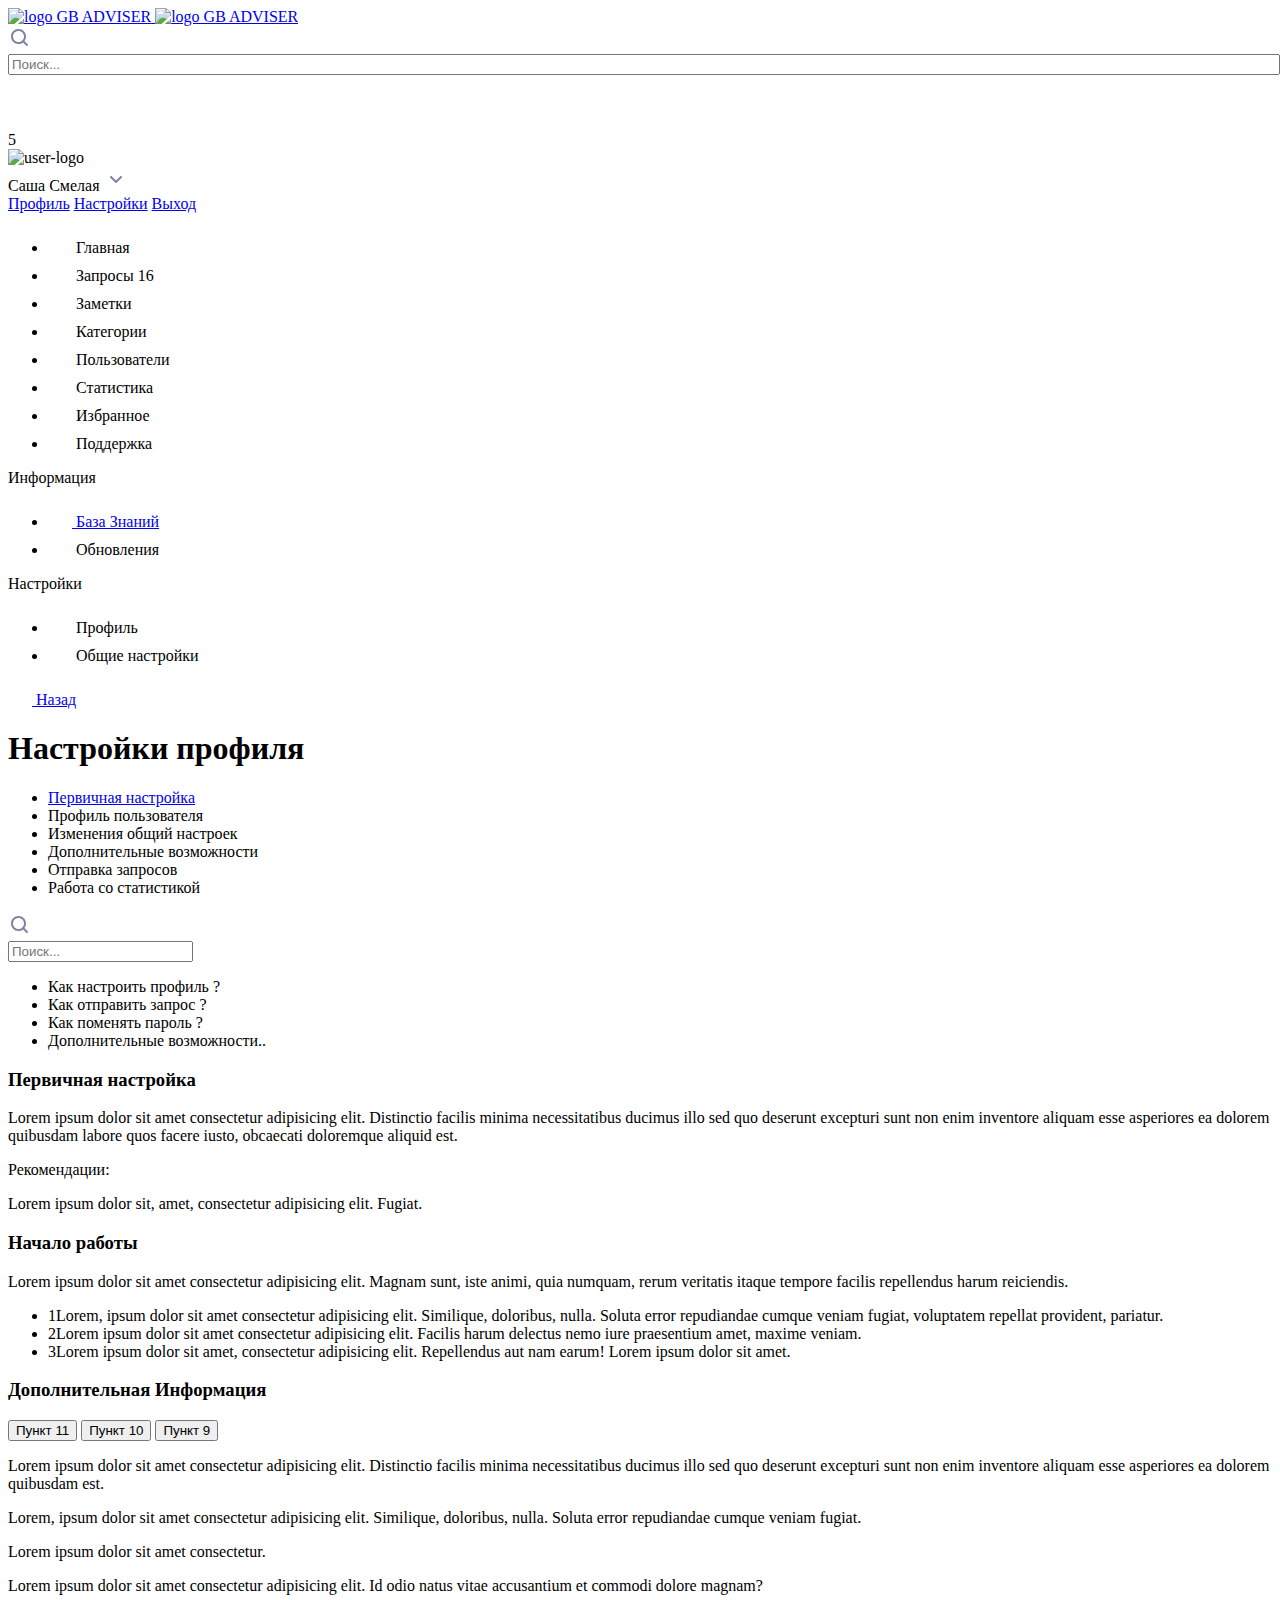
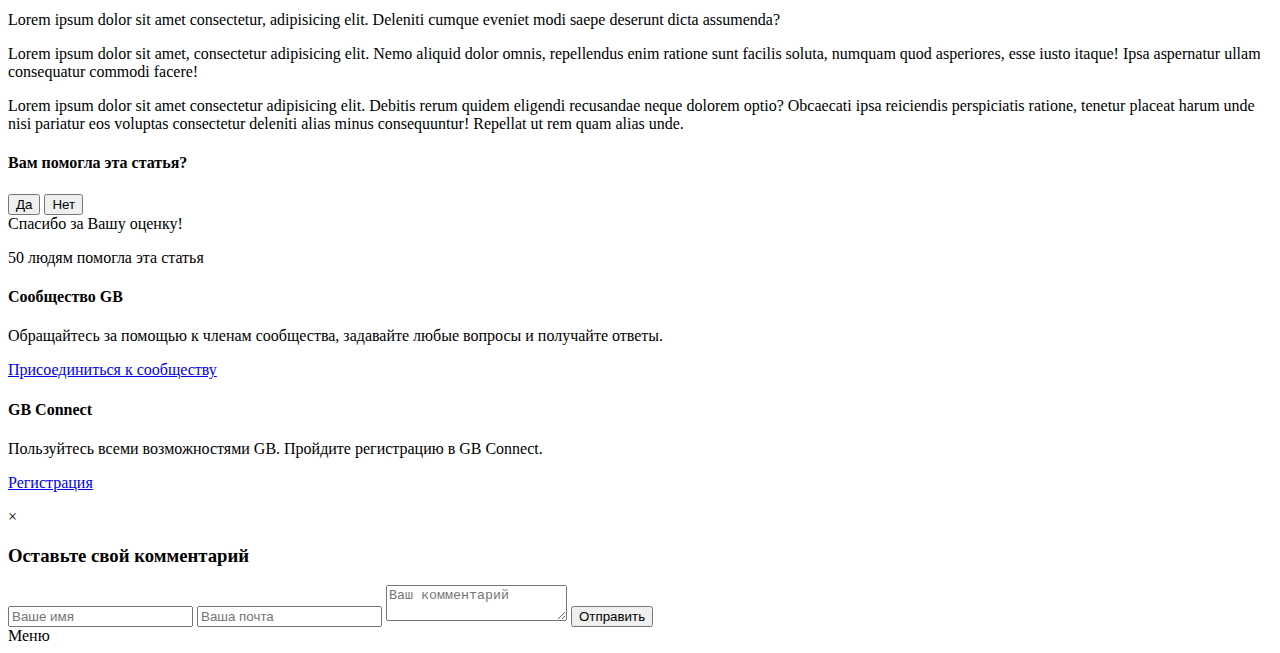
==== index.html @ d9870c03 "Update index.html" ====
<!DOCTYPE html>
<html lang="ru">
  <head>
    <title>Настройки профиля - GB Adviser Control Panel</title>
    <!-- META BLOCK -->
    <meta property="og:title"         content="Настройки профиля - GB Adviser Control Panel">
    <meta property="og:site_name"     content="Настройки профиля - GB Adviser Control Panel">
    <meta name="description"          content="{description_here}">
    <meta property="og:description"   content="{description_here}">
    <meta property="og:image"         content="/_assets/images/logo.svg">
    <meta name="copyright"            content="{domen_here}">
    <meta name="home_url"             content="{domen_here}">
    <meta property="og:url"           content="{domen_here}">
    <meta property="og:type"          content="website">
    <meta property="og:locale"        content="ru_RU">
    <meta property="og:author"        content="ViperOMG">
    <meta name="viewport"             content="width=device-width, initial-scale=1.0" />
    <meta charset="UTF-8" />
    

    <link rel="icon" type="image/svg" href="/_assets/icons/favicon.svg" sizes="32x32" />
    <link href="https://fonts.googleapis.com/css2?family=Inter:wght@400;700&display=swap" rel="stylesheet" />
    <link href="/_css/reboot.css" rel="stylesheet" />
    <link href="/_css/grid.css" rel="stylesheet" />
    <link href="/_css/main.css" rel="stylesheet" />
    <script src="/_js/main.js"></script>

  </head>
  <body class="body-body">
    <header class="container-fluid">
      <div class="container header-content">
        <a class="header-logo-box col-md-4 col-lg-3" href="#!">
          <img src="/_assets/images/logoImg.svg" alt="logo GB ADVISER" />
          <img src="/_assets/images/logoText.svg" alt="logo GB ADVISER" />
        </a>
        <div class="header-search-box col-md-4 col-lg-5">
          <div class="header-search-grid">
            <div class="header-input-search-icon">
              <svg width="24" height="24" viewBox="0 0 24 24" fill="none" xmlns="http://www.w3.org/2000/svg">
                <path
                  fill-rule="evenodd"
                  clip-rule="evenodd"
                  d="M10.5 3C14.6421 3 18 6.35786 18 10.5C18 12.2101 17.4276 13.7866 16.464 15.0483L19.7071 18.2929C20.0976 18.6834 20.0976 19.3166 19.7071 19.7071C19.3466 20.0676 18.7794 20.0953 18.3871 19.7903L18.2929 19.7071L15.0483 16.464C13.7866 17.4276 12.2101 18 10.5 18C6.35786 18 3 14.6421 3 10.5C3 6.35786 6.35786 3 10.5 3ZM10.5 5C7.46243 5 5 7.46243 5 10.5C5 13.5376 7.46243 16 10.5 16C11.8511 16 13.0885 15.5128 14.0459 14.7045C14.091 14.5536 14.1738 14.412 14.2929 14.2929C14.412 14.1738 14.5536 14.091 14.7041 14.0446C15.5128 13.0885 16 11.8511 16 10.5C16 7.46243 13.5376 5 10.5 5Z"
                  fill="#7E84A3"
                />
              </svg>
            </div>
            <input name="Search" style="width: 100%" type="text" id="headerSearchInput" placeholder="Поиск..." />
            <div class="mobile-search-background"></div>
          </div>
        </div>
        <div class="header-acc-box col-md-4 col-lg-4">
          <div class="header-messages">
            <svg width="24" height="24" viewBox="0 0 24 24" fill="none" xmlns="http://www.w3.org/2000/svg">
              <path
                fill-rule="evenodd"
                clip-rule="evenodd"
                d="M19 3C20.1046 3 21 3.89543 21 5V17C21 18.1046 20.1046 19 19 19H9L3 22L3 5C3 3.89543 3.89543 3 5 3H19ZM19 5H5V18.468L8.44603 17H19V5ZM11 12V14H7V12H11ZM17 8V10H7V8H17Z"
              />
            </svg>
          </div>
          <div class="header-notices">
            <svg width="24" height="24" viewBox="0 0 24 24" fill="none" xmlns="http://www.w3.org/2000/svg">
              <path
                fill-rule="evenodd"
                clip-rule="evenodd"
                d="M13 3C15.2816 3.46373 17 5.58146 17 8V12C18.1046 12 19 12.8954 19 14V19H14C14 20.1046 13.1046 21 12 21C10.8954 21 10 20.1046 10 19H5V14C5 12.8954 5.89543 12 7 12V8C7 5.58111 8.71785 3.46334 11 3H13ZM12 5C10.4023 5 9.09634 6.24892 9.00509 7.82373L9 8V12C9 13.1046 8.10457 14 7 14V17H17V14C15.8954 14 15 13.1046 15 12V8C15 6.34315 13.6569 5 12 5Z"
              />
            </svg>
            <div class="header-notice-counter">5</div>
          </div>
          <div class="dropdown">
            <div class="account-btn">
              <div class="acc-img-box"><img src="./_assets/images/user_img.png" width="36px" height="36px" alt="user-logo" /></div>
              <span>Саша Смелая</span>
              <svg width="24" height="24" viewBox="0 0 24 24" fill="none" xmlns="http://www.w3.org/2000/svg">
                <path
                  fill-rule="evenodd"
                  clip-rule="evenodd"
                  d="M6.29289 9.29289C5.93241 9.65338 5.90468 10.2206 6.2097 10.6129L6.29289 10.7071L11.2929 15.7071C11.6534 16.0676 12.2206 16.0953 12.6129 15.7903L12.7071 15.7071L17.7071 10.7071C18.0976 10.3166 18.0976 9.68342 17.7071 9.29289C17.3466 8.93241 16.7794 8.90468 16.3871 9.2097L16.2929 9.29289L12 13.585L7.70711 9.29289C7.34662 8.93241 6.77939 8.90468 6.3871 9.2097L6.29289 9.29289Z"
                  fill="#7E84A3"
                />
              </svg>
            </div>
            <div class="dropdown-content">
              <a href="#!">Профиль</a>
              <a href="#!">Настройки</a>
              <a href="#!">Выход</a>
            </div>
          </div>
        </div>
      </div>
    </header>
    <div class="container page-grid">
      <nav class="aside-navbar col-md-5 col-lg-2">
        <div class="nav-bg-trigger"></div>
        <div class="aside-navbar-content">
          <ul>
            <li>
              <a>
                <svg width="24" height="24" viewBox="0 0 24 24" fill="none" xmlns="http://www.w3.org/2000/svg">
                  <path
                    fill-rule="evenodd"
                    clip-rule="evenodd"
                    d="M13.3287 3.51558C13.3873 3.56764 13.4428 3.6231 13.4948 3.68167L19.4948 10.4317C19.8202 10.7978 20 11.2706 20 11.7604V19C20 20.1046 19.1046 21 18 21H14.002C14.0013 21 14.0007 21 14 21H10C9.99934 21 9.99868 21 9.99803 21H6C4.89543 21 4 20.1046 4 19V11.7604C4 11.2706 4.17976 10.7978 4.50518 10.4317L10.5052 3.68167C11.239 2.8561 12.5032 2.78174 13.3287 3.51558ZM11 19H13V15H11V19ZM15 19V14C15 13.4477 14.5523 13 14 13H10C9.44772 13 9 13.4477 9 14V19H6V11.7604L12 5.0104L18 11.7604V19H15Z"
                  />
                </svg>
                <span>Главная</span></a
              >
            </li>
            <li>
              <a>
                <svg width="24" height="24" viewBox="0 0 24 24" fill="none" xmlns="http://www.w3.org/2000/svg">
                  <path
                    fill-rule="evenodd"
                    clip-rule="evenodd"
                    d="M6 15V17H4V15H6ZM19 15C19.5523 15 20 15.4477 20 16C20 16.5523 19.5523 17 19 17H9C8.44772 17 8 16.5523 8 16C8 15.4477 8.44772 15 9 15H19ZM6 11V13H4V11H6ZM19 11C19.5523 11 20 11.4477 20 12C20 12.5523 19.5523 13 19 13H9C8.44772 13 8 12.5523 8 12C8 11.4477 8.44772 11 9 11H19ZM6 7V9H4V7H6ZM19 7C19.5523 7 20 7.44772 20 8C20 8.55228 19.5523 9 19 9H9C8.44772 9 8 8.55228 8 8C8 7.44772 8.44772 7 9 7H19Z"
                  />
                </svg>

                <span>Запросы</span> <span class="counter"> 16</span></a
              >
            </li>
            <li>
              <a>
                <svg width="24" height="24" viewBox="0 0 24 24" fill="none" xmlns="http://www.w3.org/2000/svg">
                  <path
                    fill-rule="evenodd"
                    clip-rule="evenodd"
                    d="M11.5459 3.57029C11.9641 3.15205 12.5498 2.9466 13.1377 3.01192L21 3L20.9881 10.8623C21.0534 11.4502 20.848 12.0359 20.4297 12.4541L11.4541 21.4297C10.6937 22.1901 9.46093 22.1901 8.70056 21.4297L2.57027 15.2994C1.80991 14.5391 1.80991 13.3063 2.57027 12.5459L11.5459 3.57029ZM13 5L3.94704 13.9227L10.0773 20.053L19 11V5H13ZM14 8L16 10L14 12L12 10L14 8Z"
                  />
                </svg>

                <span>Заметки</span>
              </a>
            </li>
            <li>
              <a>
                <svg width="24" height="24" viewBox="0 0 24 24" fill="none" xmlns="http://www.w3.org/2000/svg">
                  <path
                    fill-rule="evenodd"
                    clip-rule="evenodd"
                    d="M9.5 2L12 5H20C21.1046 5 22 5.89543 22 7V19C22 20.1046 21.1046 21 20 21H4C2.89543 21 2 20.1046 2 19V4C2 2.89543 2.89543 2 4 2H9.5ZM11.0632 7L8.563 4H4V19H20V7H11.0632Z"
                  />
                </svg>
                <span>Категории</span></a
              >
            </li>
            <li>
              <a>
                <svg width="24" height="24" viewBox="0 0 24 24" fill="none" xmlns="http://www.w3.org/2000/svg">
                  <path
                    fill-rule="evenodd"
                    clip-rule="evenodd"
                    d="M17 11C19.0871 11 20.9253 12.0656 22.0002 13.6825L21.9993 17H14L13.999 18.952L14.0215 20H2V19C2 15.6863 4.68629 13 8 13C9.37834 13 10.6509 13.4657 11.6662 14.2518C12.662 12.3204 14.6768 11 17 11ZM8 15C6.26204 15 4.78296 16.1084 4.23109 17.6569L4.16936 17.8447L4.126 18H11.873L11.8362 17.8625C11.3827 16.3295 10.0355 15.1846 8.4051 15.0203L8.19987 15.0049L8 15ZM17 13C15.6048 13 14.3764 13.7144 13.6606 14.7973L13.535 15H20.464L20.3707 14.845C19.6927 13.7872 18.5304 13.0708 17.2007 13.005L17 13ZM8 4C10.2091 4 12 5.79086 12 8C12 10.2091 10.2091 12 8 12C5.79086 12 4 10.2091 4 8C4 5.79086 5.79086 4 8 4ZM17 4C18.6569 4 20 5.34315 20 7C20 8.65685 18.6569 10 17 10C15.3431 10 14 8.65685 14 7C14 5.34315 15.3431 4 17 4ZM8 6C6.89543 6 6 6.89543 6 8C6 9.10457 6.89543 10 8 10C9.10457 10 10 9.10457 10 8C10 6.89543 9.10457 6 8 6ZM17 6C16.7239 6 16 6 16 6C16 6 16 6.72386 16 7C16 7.27614 16 8 16 8C16 8 16.7239 8 17 8C17.2761 8 18 8 18 8C18 8 18 7.27614 18 7C18 6.86441 18 6 18 6C18 6 17.1356 6 17 6Z"
                  />
                </svg>
                <span>Пользователи</span></a
              >
            </li>
            <li>
              <a>
                <svg width="24" height="24" viewBox="0 0 24 24" fill="none" xmlns="http://www.w3.org/2000/svg">
                  <path
                    fill-rule="evenodd"
                    clip-rule="evenodd"
                    d="M18.7857 19C19.4563 19 20 19.4477 20 20C20 20.5523 19.4563 21 18.7857 21H4.21429C3.54365 21 3 20.5523 3 20C3 19.4477 3.54365 19 4.21429 19H18.7857ZM18 3C19.1046 3 20 3.89543 20 5V17H3V13C3 11.8954 3.89543 11 5 11H8V9C8 7.89543 8.89543 7 10 7H13V5C13 3.89543 13.8954 3 15 3H18ZM8 13H5V15H8V13ZM13 9H10V15H13V9ZM18 5H15V15H18V5Z"
                  />
                </svg>
                <span>Статистика</span></a
              >
            </li>
            <li>
              <a>
                <svg width="24" height="24" viewBox="0 0 24 24" fill="none" xmlns="http://www.w3.org/2000/svg">
                  <path
                    fill-rule="evenodd"
                    clip-rule="evenodd"
                    d="M12.393 3.08026C12.6263 3.17944 12.8122 3.36304 12.9126 3.59335L14.9554 8.27719L20.098 8.74815C20.6445 8.79819 21.0464 9.27618 20.9957 9.81576C20.9722 10.0654 20.8529 10.2968 20.6621 10.4623L16.782 13.828L17.9175 18.8029C18.0382 19.3316 17.702 19.8567 17.1666 19.9758C16.9189 20.031 16.6591 19.9904 16.4408 19.8623L12 17.2586L7.55917 19.8623C7.08728 20.139 6.4776 19.9856 6.19741 19.5196C6.06775 19.304 6.02662 19.0476 6.08245 18.8029L7.21798 13.828L3.33788 10.4623C2.92558 10.1046 2.88497 9.48469 3.24717 9.07757C3.41477 8.88918 3.64907 8.77131 3.90194 8.74815L9.04454 8.27719L11.0873 3.59335C11.3044 3.09565 11.889 2.86593 12.393 3.08026ZM13.5968 10.1236L12 6.46162L10.4031 10.1236L6.38164 10.4914L9.4162 13.1228L8.52801 17.0114L12 14.9764L15.4709 17.0114L14.5838 13.1228L17.6173 10.4914L13.5968 10.1236Z"
                  />
                </svg>
                <span>Избранное</span></a
              >
            </li>
            <li>
              <a>
                <svg width="24" height="24" viewBox="0 0 24 24" fill="none" xmlns="http://www.w3.org/2000/svg">
                  <path
                    fill-rule="evenodd"
                    clip-rule="evenodd"
                    d="M19 3C20.1046 3 21 3.89543 21 5V17C21 18.1046 20.1046 19 19 19H9L3 22L3 5C3 3.89543 3.89543 3 5 3H19ZM19 5H5V18.468L8.44603 17H19V5ZM11 12V14H7V12H11ZM17 8V10H7V8H17Z"
                  />
                </svg>
                <span>Поддержка</span></a
              >
            </li>
          </ul>
          <p>Информация</p>
          <ul>
            <li>
              <a class="active-link" href="#knowledge-data">
                <svg width="24" height="24" viewBox="0 0 24 24" fill="none" xmlns="http://www.w3.org/2000/svg">
                  <path
                    fill-rule="evenodd"
                    clip-rule="evenodd"
                    d="M12 2C17.5228 2 22 6.47715 22 12C22 17.5228 17.5228 22 12 22C6.47715 22 2 17.5228 2 12C2 6.47715 6.47715 2 12 2ZM12 4C7.58172 4 4 7.58172 4 12C4 16.4183 7.58172 20 12 20C16.4183 20 20 16.4183 20 12C20 7.58172 16.4183 4 12 4ZM16 10C16 7.79086 14.2091 6 12 6C9.79086 6 8 7.79086 8 10H10L10.0055 9.85074C10.0818 8.81588 10.9456 8 12 8C13.1046 8 14 8.89543 14 10C14 11.1046 13.1046 12 12 12C11.4477 12 11 12.4477 11 13V14C11 14.5523 11.4477 15 12 15C12.5523 15 13 14.5523 13 14V13.874C14.7252 13.4299 16 11.8638 16 10ZM13 18V16H11V18H13Z"
                  />
                </svg>
                <span>База Знаний</span></a
              >
            </li>
            <li>
              <a>
                <svg width="24" height="24" viewBox="0 0 24 24" fill="none" xmlns="http://www.w3.org/2000/svg">
                  <path
                    fill-rule="evenodd"
                    clip-rule="evenodd"
                    d="M12 2C15.866 2 19 5.13401 19 9C19 11.3782 17.8141 13.4793 16.0013 14.7444L16 22L12 19L8 22L7.99967 14.7451C6.18637 13.4801 5 11.3786 5 9C5 5.13401 8.13401 2 12 2ZM14 16H10V18L12 17L14 18V16ZM12 4C9.23858 4 7 6.23858 7 9C7 11.7614 9.23858 14 12 14C14.7614 14 17 11.7614 17 9C17 6.23858 14.7614 4 12 4Z"
                  />
                </svg>
                <span>Обновления</span></a
              >
            </li>
          </ul>
          <p>Настройки</p>
          <ul>
            <li>
              <a>
                <svg width="24" height="24" viewBox="0 0 24 24" fill="none" xmlns="http://www.w3.org/2000/svg">
                  <path
                    fill-rule="evenodd"
                    clip-rule="evenodd"
                    d="M12 12C16.3349 12 19.8645 15.4478 19.9962 19.7508L20 20V21H4V20C4 15.5817 7.58172 12 12 12ZM12 14C9.14444 14 6.75479 15.9948 6.14861 18.667L6.10104 18.8977L6.084 19H17.915L17.899 18.8977C17.4095 16.2618 15.1969 14.2312 12.4739 14.0184L12.2249 14.0041L12 14ZM12 3C14.2091 3 16 4.79086 16 7C16 9.20914 14.2091 11 12 11C9.79086 11 8 9.20914 8 7C8 4.79086 9.79086 3 12 3ZM12 5C10.8954 5 10 5.89543 10 7C10 8.10457 10.8954 9 12 9C13.1046 9 14 8.10457 14 7C14 5.89543 13.1046 5 12 5Z"
                  />
                </svg>
                <span>Профиль</span></a
              >
            </li>
            <li>
              <a>
                <svg width="24" height="24" viewBox="0 0 24 24" fill="none" xmlns="http://www.w3.org/2000/svg">
                  <path
                    fill-rule="evenodd"
                    clip-rule="evenodd"
                    d="M13.5 2L16 5L20 5.5L22 8.5L20 12L22 15.5L20 18.5L16 19L13.5 22H10.5L8 19L4 18.5L2 15.5L4 12L2 8.5L4 5.5L8 5L10.5 2H13.5ZM12.562 3.999H11.437L9.0312 6.88666L5.156 7.37L4.35 8.581L6.3035 12L4.35 15.418L5.156 16.629L9.0312 17.1133L11.436 19.999H12.563L14.9688 17.1133L18.843 16.629L19.649 15.418L17.6965 12L19.649 8.581L18.843 7.37L14.9688 6.88666L12.562 3.999ZM12 8C14.2091 8 16 9.79086 16 12C16 14.2091 14.2091 16 12 16C9.79086 16 8 14.2091 8 12C8 9.79086 9.79086 8 12 8ZM12 10C10.8954 10 10 10.8954 10 12C10 13.1046 10.8954 14 12 14C13.1046 14 14 13.1046 14 12C14 10.8954 13.1046 10 12 10Z"
                  />
                </svg>
                <span>Общие настройки</span></a
              >
            </li>
          </ul>
        </div>
      </nav>

      <aside class="col-md-7 col-lg-3 sub-nav">
        <div class="sticky_sub-nav">
          <a href="#!" class="go-back-link"
            ><svg width="24" height="24" viewBox="0 0 24 24" fill="none" xmlns="http://www.w3.org/2000/svg">
              <path
                fill-rule="evenodd"
                clip-rule="evenodd"
                d="M9.3871 6.2097L9.29289 6.29289L4.29289 11.2929C3.93241 11.6534 3.90468 12.2206 4.2097 12.6129L4.29289 12.7071L9.29289 17.7071C9.68342 18.0976 10.3166 18.0976 10.7071 17.7071C11.0676 17.3466 11.0953 16.7794 10.7903 16.3871L10.7071 16.2929L7.414 12.999L18 13C18.5523 13 19 12.5523 19 12C19 11.4477 18.5523 11 18 11L7.416 10.999L10.7071 7.70711C11.0676 7.34662 11.0953 6.77939 10.7903 6.3871L10.7071 6.29289C10.3466 5.93241 9.77939 5.90468 9.3871 6.2097Z"
              />
            </svg>
            <span>Назад</span></a
          >
          <h1 id="info-profile-settings">Настройки профиля</h1>
          <ul>
            <li><a class="active-link" href="#first-settings">Первичная настройка</a></li>
            <li><a>Профиль пользователя</a></li>
            <li><a>Изменения общий настроек</a></li>
            <li><a>Дополнительные возможности</a></li>
            <li><a>Отправка запросов</a></li>
            <li><a>Работа со статистикой</a></li>
          </ul>
        </div>
      </aside>

      <main class="col-md-12 col-lg-7">
        <section class="search-box">
          <div class="input-search-icon">
            <svg width="24" height="24" viewBox="0 0 24 24" fill="none" xmlns="http://www.w3.org/2000/svg">
              <path
                fill-rule="evenodd"
                clip-rule="evenodd"
                d="M10.5 3C14.6421 3 18 6.35786 18 10.5C18 12.2101 17.4276 13.7866 16.464 15.0483L19.7071 18.2929C20.0976 18.6834 20.0976 19.3166 19.7071 19.7071C19.3466 20.0676 18.7794 20.0953 18.3871 19.7903L18.2929 19.7071L15.0483 16.464C13.7866 17.4276 12.2101 18 10.5 18C6.35786 18 3 14.6421 3 10.5C3 6.35786 6.35786 3 10.5 3ZM10.5 5C7.46243 5 5 7.46243 5 10.5C5 13.5376 7.46243 16 10.5 16C11.8511 16 13.0885 15.5128 14.0459 14.7045C14.091 14.5536 14.1738 14.412 14.2929 14.2929C14.412 14.1738 14.5536 14.091 14.7041 14.0446C15.5128 13.0885 16 11.8511 16 10.5C16 7.46243 13.5376 5 10.5 5Z"
                fill="#7E84A3"
              />
            </svg>
          </div>
          <input name="Search" type="text" id="searchInput" placeholder="Поиск..." />
          <ul id="itemList">
            <li class="hidden">Как настроить профиль ?</li>
            <li class="hidden">Как отправить запрос ?</li>
            <li class="hidden">Как поменять пароль ?</li>
            <li class="hidden">Дополнительные возможности..</li>
          </ul>
        </section>
        <section class="page-content">
          <h3 id="first-settings">Первичная настройка</h3>
          <p>
            Lorem ipsum dolor sit amet consectetur adipisicing elit. Distinctio facilis minima necessitatibus ducimus illo sed quo deserunt excepturi sunt non
            enim inventore aliquam esse asperiores ea dolorem quibusdam labore quos facere iusto, obcaecati doloremque aliquid est.
          </p>

          <div class="quote">
            <p>Рекомендации:</p>
            <p>Lorem ipsum dolor sit, amet, consectetur adipisicing elit. Fugiat.</p>
          </div>

          <div class="split-line"></div>

          <h3>Начало работы</h3>
          <p>
            Lorem ipsum dolor sit amet consectetur adipisicing elit. Magnam sunt, iste animi, quia numquam, rerum veritatis itaque tempore facilis repellendus
            harum reiciendis.
          </p>

          <ul>
            <li class="listing-w-numbers">
              <span class="number-icon">1</span
              ><span
                >Lorem, ipsum dolor sit amet consectetur adipisicing elit. Similique, doloribus, nulla. Soluta error repudiandae cumque veniam fugiat,
                voluptatem repellat provident, pariatur.</span
              >
            </li>
            <li class="listing-w-numbers">
              <span class="number-icon">2</span
              ><span>Lorem ipsum dolor sit amet consectetur adipisicing elit. Facilis harum delectus nemo iure praesentium amet, maxime veniam.</span>
            </li>
            <li class="listing-w-numbers">
              <span class="number-icon">3</span
              ><span>Lorem ipsum dolor sit amet, consectetur adipisicing elit. Repellendus aut nam earum! Lorem ipsum dolor sit amet.</span>
            </li>
          </ul>

          <div class="split-line"></div>
          <!-- tabs-section -->
          <h3>Дополнительная Информация</h3>

          <div class="tabs">
            <div class="tabs-grid">
              <button class="tabby is-active" data-tab="tab1">Пункт 11</button>
              <button class="tabby" data-tab="tab2">Пункт 10</button>
              <button class="tabby" data-tab="tab3">Пункт 9</button>
            </div>
            <div class="tabs-content-grid">
              <div id="tab1" class="tab-content is-active">
                <p>
                  Lorem ipsum dolor sit amet consectetur adipisicing elit. Distinctio facilis minima necessitatibus ducimus illo sed quo deserunt excepturi sunt
                  non enim inventore aliquam esse asperiores ea dolorem quibusdam est.
                </p>
                <p>Lorem, ipsum dolor sit amet consectetur adipisicing elit. Similique, doloribus, nulla. Soluta error repudiandae cumque veniam fugiat.</p>
              </div>
              <div id="tab2" class="tab-content">
                <p>Lorem ipsum dolor sit amet consectetur.</p>
                <p>Lorem ipsum dolor sit amet consectetur adipisicing elit. Id odio natus vitae accusantium et commodi dolore magnam?</p>
              </div>
              <div id="tab3" class="tab-content">
                <p>Lorem ipsum dolor sit amet consectetur, adipisicing elit. Deleniti cumque eveniet modi saepe deserunt dicta assumenda?</p>
                <p>
                  Lorem ipsum dolor sit amet, consectetur adipisicing elit. Nemo aliquid dolor omnis, repellendus enim ratione sunt facilis soluta, numquam quod
                  asperiores, esse iusto itaque! Ipsa aspernatur ullam consequatur commodi facere!
                </p>
                <p>
                  Lorem ipsum dolor sit amet consectetur adipisicing elit. Debitis rerum quidem eligendi recusandae neque dolorem optio? Obcaecati ipsa
                  reiciendis perspiciatis ratione, tenetur placeat harum unde nisi pariatur eos voluptas consectetur deleniti alias minus consequuntur! Repellat
                  ut rem quam alias unde.
                </p>
              </div>
            </div>
          </div>
          <!-- /tabs-section -->
        </section>
        <!--yes-or-no-section  -->
        <section class="page-content page-content-footer">
          <h4>Вам помогла эта статья?</h4>
          <div class="yes-or-no-buttons">
            <button class="button-3" title="Да" id="yesButton">Да</button>
            <button class="button-3" title="Нет" id="noButton">Нет</button>
            <div id="thankYouMessage" class="thank-you-msg">Спасибо за Вашу оценку!</div>
          </div>
          <p><span id="likesCounter">50</span> людям помогла эта статья</p>
        </section>
        <!-- /yes-or-no-section -->

        <!-- additional-section -->
        <section class="additional-grid">
          <div class="col-md-6">
            <div>
              <h4>Сообщество GB</h4>
              <p>Обращайтесь за помощью к членам сообщества, задавайте любые вопросы и получайте ответы.</p>
              <p><a href="#!">Присоединиться к сообществу</a></p>
            </div>
          </div>
          <div class="col-md-6">
            <div>
              <h4>GB Connect</h4>
              <p>Пользуйтесь всеми возможностями GB. Пройдите регистрацию в GB Connect.</p>
              <p><a href="#!">Регистрация</a></p>
            </div>
          </div>
        </section>
        <!-- additional-section -->
        <!-- modal-section -->
        <section>
          <link href="./_css/modal.css" rel="stylesheet" />
          <div id="commentModal" class="modal">
            <div id="modalContent" class="modal-content">
              <span id="closeModal" class="close">&times;</span>
              <h3>Оставьте свой комментарий</h3>
              <form>
                <input type="text" placeholder="Ваше имя" />
                <input type="email" placeholder="Ваша почта" />
                <textarea placeholder="Ваш комментарий"></textarea>
                <button class="main-button" type="submit">Отправить</button>
              </form>
            </div>
          </div>
        </section>
        <!-- /modal-section -->
      </main>
      <!--nav-bar-trigger  -->
      <div class="nav-btn-box">
        <div id="menu-trigger" class="nav-btn">Меню</div>
      </div>
      <!-- /navbar-trigger -->
    </div>
  </body>
</html>
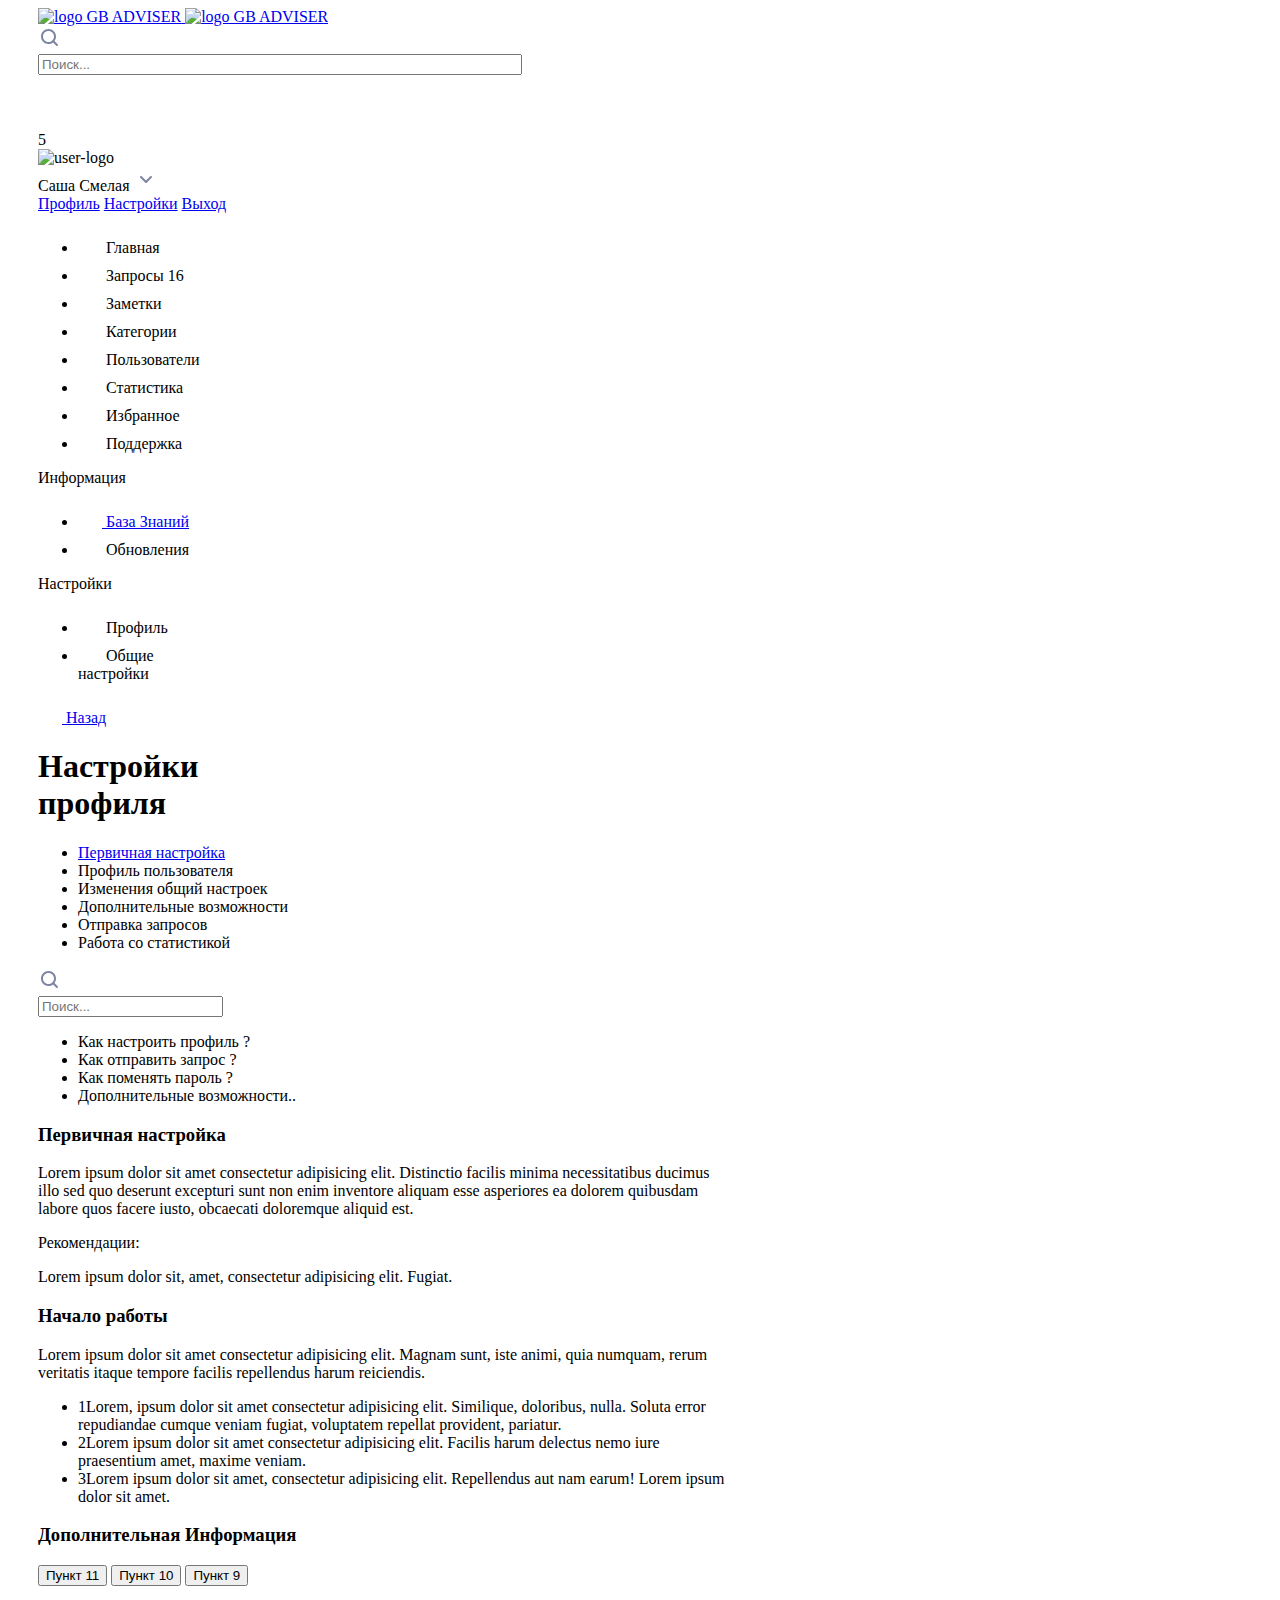
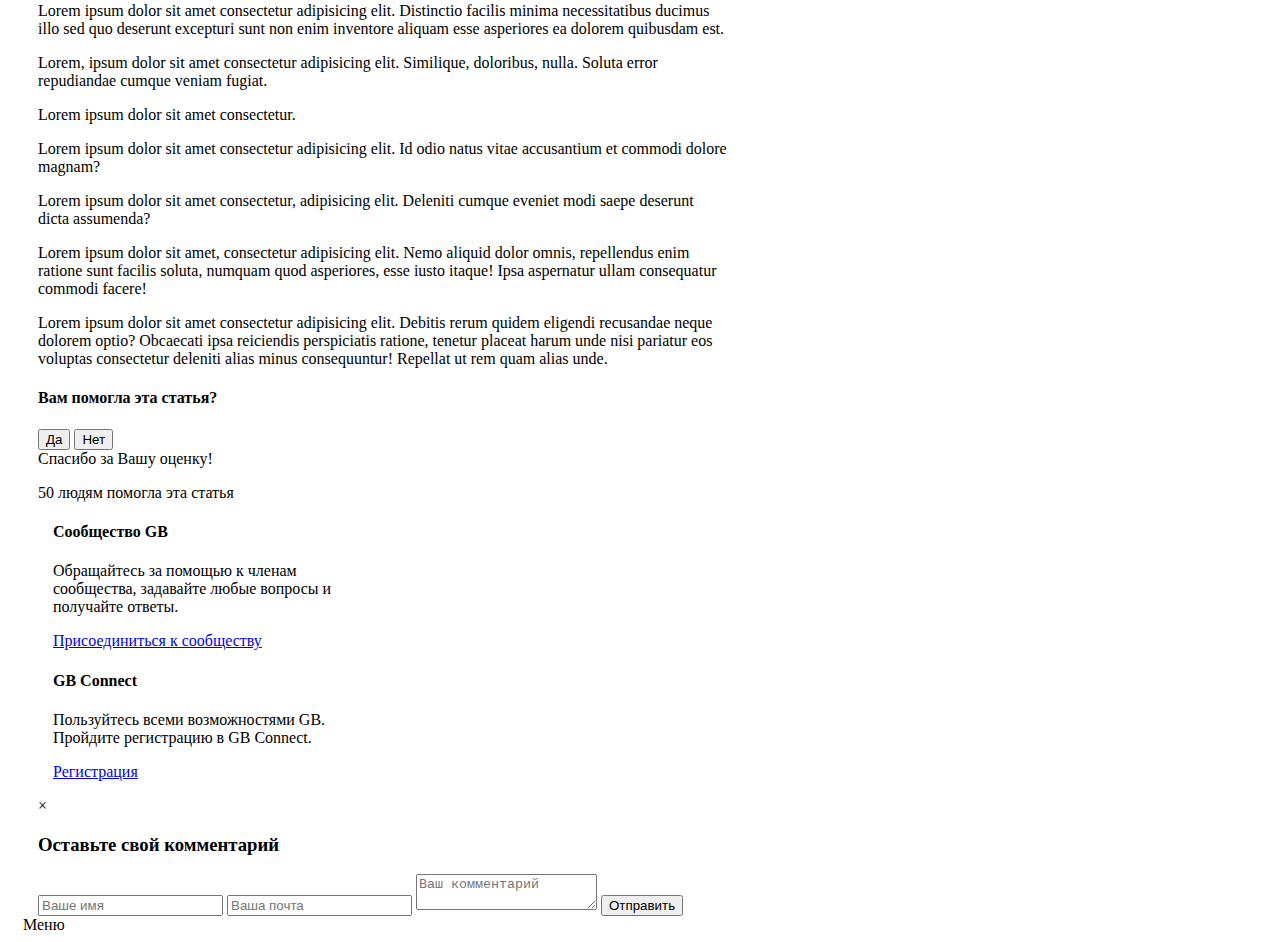
==== commit e6715c5e: "Update index.html" ====
--- a/index.html
+++ b/index.html
@@ -7,7 +7,7 @@
     <meta property="og:site_name"     content="Настройки профиля - GB Adviser Control Panel">
     <meta name="description"          content="{description_here}">
     <meta property="og:description"   content="{description_here}">
-    <meta property="og:image"         content="/_assets/images/logo.svg">
+    <meta property="og:image"         content="/assets/images/logo.svg">
     <meta name="copyright"            content="{domen_here}">
     <meta name="home_url"             content="{domen_here}">
     <meta property="og:url"           content="{domen_here}">
@@ -18,20 +18,20 @@
     <meta charset="UTF-8" />
     
 
-    <link rel="icon" type="image/svg" href="/_assets/icons/favicon.svg" sizes="32x32" />
+    <link rel="icon" type="image/svg" href="/assets/icons/favicon.svg" sizes="32x32" />
     <link href="https://fonts.googleapis.com/css2?family=Inter:wght@400;700&display=swap" rel="stylesheet" />
-    <link href="/_css/reboot.css" rel="stylesheet" />
-    <link href="/_css/grid.css" rel="stylesheet" />
-    <link href="/_css/main.css" rel="stylesheet" />
-    <script src="/_js/main.js"></script>
+    <link href="./css/reboot.css" rel="stylesheet" />
+    <link href="./css/grid.css" rel="stylesheet" />
+    <link href="./css/main.css" rel="stylesheet" />
+    <script src="./js/main.js"></script>
 
   </head>
   <body class="body-body">
     <header class="container-fluid">
       <div class="container header-content">
         <a class="header-logo-box col-md-4 col-lg-3" href="#!">
-          <img src="/_assets/images/logoImg.svg" alt="logo GB ADVISER" />
-          <img src="/_assets/images/logoText.svg" alt="logo GB ADVISER" />
+          <img src="/assets/images/logoImg.svg" alt="logo GB ADVISER" />
+          <img src="/assets/images/logoText.svg" alt="logo GB ADVISER" />
         </a>
         <div class="header-search-box col-md-4 col-lg-5">
           <div class="header-search-grid">
@@ -71,7 +71,7 @@
           </div>
           <div class="dropdown">
             <div class="account-btn">
-              <div class="acc-img-box"><img src="./_assets/images/user_img.png" width="36px" height="36px" alt="user-logo" /></div>
+              <div class="acc-img-box"><img src="./assets/images/user_img.png" width="36px" height="36px" alt="user-logo" /></div>
               <span>Саша Смелая</span>
               <svg width="24" height="24" viewBox="0 0 24 24" fill="none" xmlns="http://www.w3.org/2000/svg">
                 <path
@@ -404,7 +404,7 @@
         <!-- additional-section -->
         <!-- modal-section -->
         <section>
-          <link href="./_css/modal.css" rel="stylesheet" />
+          <link href="./css/modal.css" rel="stylesheet" />
           <div id="commentModal" class="modal">
             <div id="modalContent" class="modal-content">
               <span id="closeModal" class="close">&times;</span>
--- a/css/grid.css
+++ b/css/grid.css
@@ -0,0 +1,1026 @@
+@-ms-viewport {
+  width: device-width;
+}
+
+html {
+  -webkit-box-sizing: border-box;
+  box-sizing: border-box;
+  -ms-overflow-style: scrollbar;
+}
+
+*,
+*::before,
+*::after {
+  -webkit-box-sizing: inherit;
+  box-sizing: inherit;
+}
+
+.container {
+  margin-right: auto;
+  margin-left: auto;
+  width: 100%;
+}
+
+@media (min-width: 576px) {
+  .container {
+    padding-inline: 15px;
+  }
+}
+
+@media (min-width: 768px) {
+  .container {
+    padding-inline: 15px;
+  }
+}
+
+@media (min-width: 992px) {
+  .container {
+    padding-inline: 15px;
+  }
+}
+
+@media (min-width: 1200px) {
+  .container {
+    padding-inline: 15px;
+  }
+}
+
+@media (min-width: 576px) {
+  .container {
+    max-width: 660px;
+  }
+}
+
+@media (min-width: 768px) {
+  .container {
+    max-width: 950px;
+  }
+}
+
+@media (min-width: 992px) {
+  .container {
+    max-width: 1100px;
+  }
+}
+
+@media (min-width: 1200px) {
+  .container {
+    max-width: 1440px;
+  }
+}
+
+.container-fluid {
+  width: 100%;
+  margin-right: auto;
+  margin-left: auto;
+  padding-right: 15px;
+  padding-left: 15px;
+}
+
+@media (min-width: 576px) {
+  .container-fluid {
+    padding-inline: 15px;
+  }
+}
+
+@media (min-width: 768px) {
+  .container-fluid {
+    padding-inline: 15px;
+  }
+}
+
+@media (min-width: 992px) {
+  .container-fluid {
+    padding-inline: 15px;
+  }
+}
+
+@media (min-width: 1200px) {
+  .container-fluid {
+    padding-inline: 0px;
+  }
+}
+
+.no-gutters {
+  margin-right: 0;
+  margin-left: 0;
+}
+
+.no-gutters > .col,
+.no-gutters > [class*="col-"] {
+  padding-right: 0;
+  padding-left: 0;
+}
+
+.col-1,
+.col-2,
+.col-3,
+.col-4,
+.col-5,
+.col-6,
+.col-7,
+.col-8,
+.col-9,
+.col-10,
+.col-11,
+.col-12,
+.col,
+.col-auto,
+.col-sm-1,
+.col-sm-2,
+.col-sm-3,
+.col-sm-4,
+.col-sm-5,
+.col-sm-6,
+.col-sm-7,
+.col-sm-8,
+.col-sm-9,
+.col-sm-10,
+.col-sm-11,
+.col-sm-12,
+.col-sm,
+.col-sm-auto,
+.col-md-1,
+.col-md-2,
+.col-md-3,
+.col-md-4,
+.col-md-5,
+.col-md-6,
+.col-md-7,
+.col-md-8,
+.col-md-9,
+.col-md-10,
+.col-md-11,
+.col-md-12,
+.col-md,
+.col-md-auto,
+.col-lg-1,
+.col-lg-2,
+.col-lg-3,
+.col-lg-4,
+.col-lg-5,
+.col-lg-6,
+.col-lg-7,
+.col-lg-8,
+.col-lg-9,
+.col-lg-10,
+.col-lg-11,
+.col-lg-12,
+.col-lg,
+.col-lg-auto,
+.col-xl-1,
+.col-xl-2,
+.col-xl-3,
+.col-xl-4,
+.col-xl-5,
+.col-xl-6,
+.col-xl-7,
+.col-xl-8,
+.col-xl-9,
+.col-xl-10,
+.col-xl-11,
+.col-xl-12,
+.col-xl,
+.col-xl-auto {
+  position: relative;
+  width: 100%;
+  min-height: 1px;
+  padding-right: 15px;
+  padding-left: 15px;
+}
+
+@media (min-width: 576px) {
+  .col-1,
+  .col-2,
+  .col-3,
+  .col-4,
+  .col-5,
+  .col-6,
+  .col-7,
+  .col-8,
+  .col-9,
+  .col-10,
+  .col-11,
+  .col-12,
+  .col,
+  .col-auto,
+  .col-sm-1,
+  .col-sm-2,
+  .col-sm-3,
+  .col-sm-4,
+  .col-sm-5,
+  .col-sm-6,
+  .col-sm-7,
+  .col-sm-8,
+  .col-sm-9,
+  .col-sm-10,
+  .col-sm-11,
+  .col-sm-12,
+  .col-sm,
+  .col-sm-auto,
+  .col-md-1,
+  .col-md-2,
+  .col-md-3,
+  .col-md-4,
+  .col-md-5,
+  .col-md-6,
+  .col-md-7,
+  .col-md-8,
+  .col-md-9,
+  .col-md-10,
+  .col-md-11,
+  .col-md-12,
+  .col-md,
+  .col-md-auto,
+  .col-lg-1,
+  .col-lg-2,
+  .col-lg-3,
+  .col-lg-4,
+  .col-lg-5,
+  .col-lg-6,
+  .col-lg-7,
+  .col-lg-8,
+  .col-lg-9,
+  .col-lg-10,
+  .col-lg-11,
+  .col-lg-12,
+  .col-lg,
+  .col-lg-auto,
+  .col-xl-1,
+  .col-xl-2,
+  .col-xl-3,
+  .col-xl-4,
+  .col-xl-5,
+  .col-xl-6,
+  .col-xl-7,
+  .col-xl-8,
+  .col-xl-9,
+  .col-xl-10,
+  .col-xl-11,
+  .col-xl-12,
+  .col-xl,
+  .col-xl-auto {
+    padding-inline: 15px;
+  }
+}
+
+@media (min-width: 768px) {
+  .col-1,
+  .col-2,
+  .col-3,
+  .col-4,
+  .col-5,
+  .col-6,
+  .col-7,
+  .col-8,
+  .col-9,
+  .col-10,
+  .col-11,
+  .col-12,
+  .col,
+  .col-auto,
+  .col-sm-1,
+  .col-sm-2,
+  .col-sm-3,
+  .col-sm-4,
+  .col-sm-5,
+  .col-sm-6,
+  .col-sm-7,
+  .col-sm-8,
+  .col-sm-9,
+  .col-sm-10,
+  .col-sm-11,
+  .col-sm-12,
+  .col-sm,
+  .col-sm-auto,
+  .col-md-1,
+  .col-md-2,
+  .col-md-3,
+  .col-md-4,
+  .col-md-5,
+  .col-md-6,
+  .col-md-7,
+  .col-md-8,
+  .col-md-9,
+  .col-md-10,
+  .col-md-11,
+  .col-md-12,
+  .col-md,
+  .col-md-auto,
+  .col-lg-1,
+  .col-lg-2,
+  .col-lg-3,
+  .col-lg-4,
+  .col-lg-5,
+  .col-lg-6,
+  .col-lg-7,
+  .col-lg-8,
+  .col-lg-9,
+  .col-lg-10,
+  .col-lg-11,
+  .col-lg-12,
+  .col-lg,
+  .col-lg-auto,
+  .col-xl-1,
+  .col-xl-2,
+  .col-xl-3,
+  .col-xl-4,
+  .col-xl-5,
+  .col-xl-6,
+  .col-xl-7,
+  .col-xl-8,
+  .col-xl-9,
+  .col-xl-10,
+  .col-xl-11,
+  .col-xl-12,
+  .col-xl,
+  .col-xl-auto {
+    padding-inline: 15px;
+  }
+}
+
+@media (min-width: 992px) {
+  .col-1,
+  .col-2,
+  .col-3,
+  .col-4,
+  .col-5,
+  .col-6,
+  .col-7,
+  .col-8,
+  .col-9,
+  .col-10,
+  .col-11,
+  .col-12,
+  .col,
+  .col-auto,
+  .col-sm-1,
+  .col-sm-2,
+  .col-sm-3,
+  .col-sm-4,
+  .col-sm-5,
+  .col-sm-6,
+  .col-sm-7,
+  .col-sm-8,
+  .col-sm-9,
+  .col-sm-10,
+  .col-sm-11,
+  .col-sm-12,
+  .col-sm,
+  .col-sm-auto,
+  .col-md-1,
+  .col-md-2,
+  .col-md-3,
+  .col-md-4,
+  .col-md-5,
+  .col-md-6,
+  .col-md-7,
+  .col-md-8,
+  .col-md-9,
+  .col-md-10,
+  .col-md-11,
+  .col-md-12,
+  .col-md,
+  .col-md-auto,
+  .col-lg-1,
+  .col-lg-2,
+  .col-lg-3,
+  .col-lg-4,
+  .col-lg-5,
+  .col-lg-6,
+  .col-lg-7,
+  .col-lg-8,
+  .col-lg-9,
+  .col-lg-10,
+  .col-lg-11,
+  .col-lg-12,
+  .col-lg,
+  .col-lg-auto,
+  .col-xl-1,
+  .col-xl-2,
+  .col-xl-3,
+  .col-xl-4,
+  .col-xl-5,
+  .col-xl-6,
+  .col-xl-7,
+  .col-xl-8,
+  .col-xl-9,
+  .col-xl-10,
+  .col-xl-11,
+  .col-xl-12,
+  .col-xl,
+  .col-xl-auto {
+    padding-inline: 15px;
+  }
+}
+
+@media (min-width: 1200px) {
+  .col-1,
+  .col-2,
+  .col-3,
+  .col-4,
+  .col-5,
+  .col-6,
+  .col-7,
+  .col-8,
+  .col-9,
+  .col-10,
+  .col-11,
+  .col-12,
+  .col,
+  .col-auto,
+  .col-sm-1,
+  .col-sm-2,
+  .col-sm-3,
+  .col-sm-4,
+  .col-sm-5,
+  .col-sm-6,
+  .col-sm-7,
+  .col-sm-8,
+  .col-sm-9,
+  .col-sm-10,
+  .col-sm-11,
+  .col-sm-12,
+  .col-sm,
+  .col-sm-auto,
+  .col-md-1,
+  .col-md-2,
+  .col-md-3,
+  .col-md-4,
+  .col-md-5,
+  .col-md-6,
+  .col-md-7,
+  .col-md-8,
+  .col-md-9,
+  .col-md-10,
+  .col-md-11,
+  .col-md-12,
+  .col-md,
+  .col-md-auto,
+  .col-lg-1,
+  .col-lg-2,
+  .col-lg-3,
+  .col-lg-4,
+  .col-lg-5,
+  .col-lg-6,
+  .col-lg-7,
+  .col-lg-8,
+  .col-lg-9,
+  .col-lg-10,
+  .col-lg-11,
+  .col-lg-12,
+  .col-lg,
+  .col-lg-auto,
+  .col-xl-1,
+  .col-xl-2,
+  .col-xl-3,
+  .col-xl-4,
+  .col-xl-5,
+  .col-xl-6,
+  .col-xl-7,
+  .col-xl-8,
+  .col-xl-9,
+  .col-xl-10,
+  .col-xl-11,
+  .col-xl-12,
+  .col-xl,
+  .col-xl-auto {
+    padding-inline: 15px;
+  }
+}
+
+.col {
+  -webkit-flex-basis: 0;
+  -ms-flex-preferred-size: 0;
+  flex-basis: 0;
+  -webkit-box-flex: 1;
+  -webkit-flex-grow: 1;
+  -ms-flex-positive: 1;
+  flex-grow: 1;
+  max-width: 100%;
+}
+
+.col-auto {
+  -webkit-box-flex: 0;
+  -webkit-flex: 0 0 auto;
+  -ms-flex: 0 0 auto;
+  flex: 0 0 auto;
+  width: auto;
+  max-width: none;
+}
+
+.col-1 {
+  -webkit-box-flex: 0;
+  -webkit-flex: 0 0 8.333333%;
+  -ms-flex: 0 0 8.333333%;
+  flex: 0 0 8.333333%;
+  max-width: 8.333333%;
+}
+
+.col-2 {
+  -webkit-box-flex: 0;
+  -webkit-flex: 0 0 16.666667%;
+  -ms-flex: 0 0 16.666667%;
+  flex: 0 0 16.666667%;
+  max-width: 16.666667%;
+}
+
+.col-3 {
+  -webkit-box-flex: 0;
+  -webkit-flex: 0 0 25%;
+  -ms-flex: 0 0 25%;
+  flex: 0 0 25%;
+  max-width: 25%;
+}
+
+.col-4 {
+  -webkit-box-flex: 0;
+  -webkit-flex: 0 0 33.333333%;
+  -ms-flex: 0 0 33.333333%;
+  flex: 0 0 33.333333%;
+  max-width: 33.333333%;
+}
+
+.col-5 {
+  -webkit-box-flex: 0;
+  -webkit-flex: 0 0 41.666667%;
+  -ms-flex: 0 0 41.666667%;
+  flex: 0 0 41.666667%;
+  max-width: 41.666667%;
+}
+
+.col-6 {
+  -webkit-box-flex: 0;
+  -webkit-flex: 0 0 50%;
+  -ms-flex: 0 0 50%;
+  flex: 0 0 50%;
+  max-width: 50%;
+}
+
+.col-7 {
+  -webkit-box-flex: 0;
+  -webkit-flex: 0 0 58.333333%;
+  -ms-flex: 0 0 58.333333%;
+  flex: 0 0 58.333333%;
+  max-width: 58.333333%;
+}
+
+.col-8 {
+  -webkit-box-flex: 0;
+  -webkit-flex: 0 0 66.666667%;
+  -ms-flex: 0 0 66.666667%;
+  flex: 0 0 66.666667%;
+  max-width: 66.666667%;
+}
+
+.col-9 {
+  -webkit-box-flex: 0;
+  -webkit-flex: 0 0 75%;
+  -ms-flex: 0 0 75%;
+  flex: 0 0 75%;
+  max-width: 75%;
+}
+
+.col-10 {
+  -webkit-box-flex: 0;
+  -webkit-flex: 0 0 83.333333%;
+  -ms-flex: 0 0 83.333333%;
+  flex: 0 0 83.333333%;
+  max-width: 83.333333%;
+}
+
+.col-11 {
+  -webkit-box-flex: 0;
+  -webkit-flex: 0 0 91.666667%;
+  -ms-flex: 0 0 91.666667%;
+  flex: 0 0 91.666667%;
+  max-width: 91.666667%;
+}
+
+.col-12 {
+  -webkit-box-flex: 0;
+  -webkit-flex: 0 0 100%;
+  -ms-flex: 0 0 100%;
+  flex: 0 0 100%;
+  max-width: 100%;
+}
+
+@media (min-width: 576px) {
+  .col-sm {
+    -webkit-flex-basis: 0;
+    -ms-flex-preferred-size: 0;
+    flex-basis: 0;
+    -webkit-box-flex: 1;
+    -webkit-flex-grow: 1;
+    -ms-flex-positive: 1;
+    flex-grow: 1;
+    max-width: 100%;
+  }
+  .col-sm-auto {
+    -webkit-box-flex: 0;
+    -webkit-flex: 0 0 auto;
+    -ms-flex: 0 0 auto;
+    flex: 0 0 auto;
+    width: auto;
+    max-width: none;
+  }
+  .col-sm-1 {
+    -webkit-box-flex: 0;
+    -webkit-flex: 0 0 8.333333%;
+    -ms-flex: 0 0 8.333333%;
+    flex: 0 0 8.333333%;
+    max-width: 8.333333%;
+  }
+  .col-sm-2 {
+    -webkit-box-flex: 0;
+    -webkit-flex: 0 0 16.666667%;
+    -ms-flex: 0 0 16.666667%;
+    flex: 0 0 16.666667%;
+    max-width: 16.666667%;
+  }
+  .col-sm-3 {
+    -webkit-box-flex: 0;
+    -webkit-flex: 0 0 25%;
+    -ms-flex: 0 0 25%;
+    flex: 0 0 25%;
+    max-width: 25%;
+  }
+  .col-sm-4 {
+    -webkit-box-flex: 0;
+    -webkit-flex: 0 0 33.333333%;
+    -ms-flex: 0 0 33.333333%;
+    flex: 0 0 33.333333%;
+    max-width: 33.333333%;
+  }
+  .col-sm-5 {
+    -webkit-box-flex: 0;
+    -webkit-flex: 0 0 41.666667%;
+    -ms-flex: 0 0 41.666667%;
+    flex: 0 0 41.666667%;
+    max-width: 41.666667%;
+  }
+  .col-sm-6 {
+    -webkit-box-flex: 0;
+    -webkit-flex: 0 0 50%;
+    -ms-flex: 0 0 50%;
+    flex: 0 0 50%;
+    max-width: 50%;
+  }
+  .col-sm-7 {
+    -webkit-box-flex: 0;
+    -webkit-flex: 0 0 58.333333%;
+    -ms-flex: 0 0 58.333333%;
+    flex: 0 0 58.333333%;
+    max-width: 58.333333%;
+  }
+  .col-sm-8 {
+    -webkit-box-flex: 0;
+    -webkit-flex: 0 0 66.666667%;
+    -ms-flex: 0 0 66.666667%;
+    flex: 0 0 66.666667%;
+    max-width: 66.666667%;
+  }
+  .col-sm-9 {
+    -webkit-box-flex: 0;
+    -webkit-flex: 0 0 75%;
+    -ms-flex: 0 0 75%;
+    flex: 0 0 75%;
+    max-width: 75%;
+  }
+  .col-sm-10 {
+    -webkit-box-flex: 0;
+    -webkit-flex: 0 0 83.333333%;
+    -ms-flex: 0 0 83.333333%;
+    flex: 0 0 83.333333%;
+    max-width: 83.333333%;
+  }
+  .col-sm-11 {
+    -webkit-box-flex: 0;
+    -webkit-flex: 0 0 91.666667%;
+    -ms-flex: 0 0 91.666667%;
+    flex: 0 0 91.666667%;
+    max-width: 91.666667%;
+  }
+  .col-sm-12 {
+    -webkit-box-flex: 0;
+    -webkit-flex: 0 0 100%;
+    -ms-flex: 0 0 100%;
+    flex: 0 0 100%;
+    max-width: 100%;
+  }
+}
+
+@media (min-width: 768px) {
+  .col-md {
+    -webkit-flex-basis: 0;
+    -ms-flex-preferred-size: 0;
+    flex-basis: 0;
+    -webkit-box-flex: 1;
+    -webkit-flex-grow: 1;
+    -ms-flex-positive: 1;
+    flex-grow: 1;
+    max-width: 100%;
+  }
+  .col-md-auto {
+    -webkit-box-flex: 0;
+    -webkit-flex: 0 0 auto;
+    -ms-flex: 0 0 auto;
+    flex: 0 0 auto;
+    width: auto;
+    max-width: none;
+  }
+  .col-md-1 {
+    -webkit-box-flex: 0;
+    -webkit-flex: 0 0 8.333333%;
+    -ms-flex: 0 0 8.333333%;
+    flex: 0 0 8.333333%;
+    max-width: 8.333333%;
+  }
+  .col-md-2 {
+    -webkit-box-flex: 0;
+    -webkit-flex: 0 0 16.666667%;
+    -ms-flex: 0 0 16.666667%;
+    flex: 0 0 16.666667%;
+    max-width: 16.666667%;
+  }
+  .col-md-3 {
+    -webkit-box-flex: 0;
+    -webkit-flex: 0 0 25%;
+    -ms-flex: 0 0 25%;
+    flex: 0 0 25%;
+    max-width: 25%;
+  }
+  .col-md-4 {
+    -webkit-box-flex: 0;
+    -webkit-flex: 0 0 33.333333%;
+    -ms-flex: 0 0 33.333333%;
+    flex: 0 0 33.333333%;
+    max-width: 33.333333%;
+  }
+  .col-md-5 {
+    -webkit-box-flex: 0;
+    -webkit-flex: 0 0 41.666667%;
+    -ms-flex: 0 0 41.666667%;
+    flex: 0 0 41.666667%;
+    max-width: 41.666667%;
+  }
+  .col-md-6 {
+    -webkit-box-flex: 0;
+    -webkit-flex: 0 0 50%;
+    -ms-flex: 0 0 50%;
+    flex: 0 0 50%;
+    max-width: 50%;
+  }
+  .col-md-7 {
+    -webkit-box-flex: 0;
+    -webkit-flex: 0 0 58.333333%;
+    -ms-flex: 0 0 58.333333%;
+    flex: 0 0 58.333333%;
+    max-width: 58.333333%;
+  }
+  .col-md-8 {
+    -webkit-box-flex: 0;
+    -webkit-flex: 0 0 66.666667%;
+    -ms-flex: 0 0 66.666667%;
+    flex: 0 0 66.666667%;
+    max-width: 66.666667%;
+  }
+  .col-md-9 {
+    -webkit-box-flex: 0;
+    -webkit-flex: 0 0 75%;
+    -ms-flex: 0 0 75%;
+    flex: 0 0 75%;
+    max-width: 75%;
+  }
+  .col-md-10 {
+    -webkit-box-flex: 0;
+    -webkit-flex: 0 0 83.333333%;
+    -ms-flex: 0 0 83.333333%;
+    flex: 0 0 83.333333%;
+    max-width: 83.333333%;
+  }
+  .col-md-11 {
+    -webkit-box-flex: 0;
+    -webkit-flex: 0 0 91.666667%;
+    -ms-flex: 0 0 91.666667%;
+    flex: 0 0 91.666667%;
+    max-width: 91.666667%;
+  }
+  .col-md-12 {
+    -webkit-box-flex: 0;
+    -webkit-flex: 0 0 100%;
+    -ms-flex: 0 0 100%;
+    flex: 0 0 100%;
+    max-width: 100%;
+  }
+}
+
+@media (min-width: 992px) {
+  .col-lg {
+    -webkit-flex-basis: 0;
+    -ms-flex-preferred-size: 0;
+    flex-basis: 0;
+    -webkit-box-flex: 1;
+    -webkit-flex-grow: 1;
+    -ms-flex-positive: 1;
+    flex-grow: 1;
+    max-width: 100%;
+  }
+  .col-lg-auto {
+    -webkit-box-flex: 0;
+    -webkit-flex: 0 0 auto;
+    -ms-flex: 0 0 auto;
+    flex: 0 0 auto;
+    width: auto;
+    max-width: none;
+  }
+  .col-lg-1 {
+    -webkit-box-flex: 0;
+    -webkit-flex: 0 0 8.333333%;
+    -ms-flex: 0 0 8.333333%;
+    flex: 0 0 8.333333%;
+    max-width: 8.333333%;
+  }
+  .col-lg-2 {
+    -webkit-box-flex: 0;
+    -webkit-flex: 0 0 16.666667%;
+    -ms-flex: 0 0 16.666667%;
+    flex: 0 0 16.666667%;
+    max-width: 16.666667%;
+  }
+  .col-lg-3 {
+    -webkit-box-flex: 0;
+    -webkit-flex: 0 0 25%;
+    -ms-flex: 0 0 25%;
+    flex: 0 0 25%;
+    max-width: 25%;
+  }
+  .col-lg-4 {
+    -webkit-box-flex: 0;
+    -webkit-flex: 0 0 33.333333%;
+    -ms-flex: 0 0 33.333333%;
+    flex: 0 0 33.333333%;
+    max-width: 33.333333%;
+  }
+  .col-lg-5 {
+    -webkit-box-flex: 0;
+    -webkit-flex: 0 0 41.666667%;
+    -ms-flex: 0 0 41.666667%;
+    flex: 0 0 41.666667%;
+    max-width: 41.666667%;
+  }
+  .col-lg-6 {
+    -webkit-box-flex: 0;
+    -webkit-flex: 0 0 50%;
+    -ms-flex: 0 0 50%;
+    flex: 0 0 50%;
+    max-width: 50%;
+  }
+  .col-lg-7 {
+    -webkit-box-flex: 0;
+    -webkit-flex: 0 0 58.333333%;
+    -ms-flex: 0 0 58.333333%;
+    flex: 0 0 58.333333%;
+    max-width: 58.333333%;
+  }
+  .col-lg-8 {
+    -webkit-box-flex: 0;
+    -webkit-flex: 0 0 66.666667%;
+    -ms-flex: 0 0 66.666667%;
+    flex: 0 0 66.666667%;
+    max-width: 66.666667%;
+  }
+  .col-lg-9 {
+    -webkit-box-flex: 0;
+    -webkit-flex: 0 0 75%;
+    -ms-flex: 0 0 75%;
+    flex: 0 0 75%;
+    max-width: 75%;
+  }
+  .col-lg-10 {
+    -webkit-box-flex: 0;
+    -webkit-flex: 0 0 83.333333%;
+    -ms-flex: 0 0 83.333333%;
+    flex: 0 0 83.333333%;
+    max-width: 83.333333%;
+  }
+  .col-lg-11 {
+    -webkit-box-flex: 0;
+    -webkit-flex: 0 0 91.666667%;
+    -ms-flex: 0 0 91.666667%;
+    flex: 0 0 91.666667%;
+    max-width: 91.666667%;
+  }
+  .col-lg-12 {
+    -webkit-box-flex: 0;
+    -webkit-flex: 0 0 100%;
+    -ms-flex: 0 0 100%;
+    flex: 0 0 100%;
+    max-width: 100%;
+  }
+}
+
+@media (min-width: 1200px) {
+  .col-xl {
+    -webkit-flex-basis: 0;
+    -ms-flex-preferred-size: 0;
+    flex-basis: 0;
+    -webkit-box-flex: 1;
+    -webkit-flex-grow: 1;
+    -ms-flex-positive: 1;
+    flex-grow: 1;
+    max-width: 100%;
+  }
+  .col-xl-auto {
+    -webkit-box-flex: 0;
+    -webkit-flex: 0 0 auto;
+    -ms-flex: 0 0 auto;
+    flex: 0 0 auto;
+    width: auto;
+    max-width: none;
+  }
+  .col-xl-1 {
+    -webkit-box-flex: 0;
+    -webkit-flex: 0 0 8.333333%;
+    -ms-flex: 0 0 8.333333%;
+    flex: 0 0 8.333333%;
+    max-width: 8.333333%;
+  }
+  .col-xl-2 {
+    -webkit-box-flex: 0;
+    -webkit-flex: 0 0 16.666667%;
+    -ms-flex: 0 0 16.666667%;
+    flex: 0 0 16.666667%;
+    max-width: 16.666667%;
+  }
+  .col-xl-3 {
+    -webkit-box-flex: 0;
+    -webkit-flex: 0 0 25%;
+    -ms-flex: 0 0 25%;
+    flex: 0 0 25%;
+    max-width: 25%;
+  }
+  .col-xl-4 {
+    -webkit-box-flex: 0;
+    -webkit-flex: 0 0 33.333333%;
+    -ms-flex: 0 0 33.333333%;
+    flex: 0 0 33.333333%;
+    max-width: 33.333333%;
+  }
+  .col-xl-5 {
+    -webkit-box-flex: 0;
+    -webkit-flex: 0 0 41.666667%;
+    -ms-flex: 0 0 41.666667%;
+    flex: 0 0 41.666667%;
+    max-width: 41.666667%;
+  }
+  .col-xl-6 {
+    -webkit-box-flex: 0;
+    -webkit-flex: 0 0 50%;
+    -ms-flex: 0 0 50%;
+    flex: 0 0 50%;
+    max-width: 50%;
+  }
+  .col-xl-7 {
+    -webkit-box-flex: 0;
+    -webkit-flex: 0 0 58.333333%;
+    -ms-flex: 0 0 58.333333%;
+    flex: 0 0 58.333333%;
+    max-width: 58.333333%;
+  }
+  .col-xl-8 {
+    -webkit-box-flex: 0;
+    -webkit-flex: 0 0 66.666667%;
+    -ms-flex: 0 0 66.666667%;
+    flex: 0 0 66.666667%;
+    max-width: 66.666667%;
+  }
+  .col-xl-9 {
+    -webkit-box-flex: 0;
+    -webkit-flex: 0 0 75%;
+    -ms-flex: 0 0 75%;
+    flex: 0 0 75%;
+    max-width: 75%;
+  }
+  .col-xl-10 {
+    -webkit-box-flex: 0;
+    -webkit-flex: 0 0 83.333333%;
+    -ms-flex: 0 0 83.333333%;
+    flex: 0 0 83.333333%;
+    max-width: 83.333333%;
+  }
+  .col-xl-11 {
+    -webkit-box-flex: 0;
+    -webkit-flex: 0 0 91.666667%;
+    -ms-flex: 0 0 91.666667%;
+    flex: 0 0 91.666667%;
+    max-width: 91.666667%;
+  }
+  .col-xl-12 {
+    -webkit-box-flex: 0;
+    -webkit-flex: 0 0 100%;
+    -ms-flex: 0 0 100%;
+    flex: 0 0 100%;
+    max-width: 100%;
+  }
+}
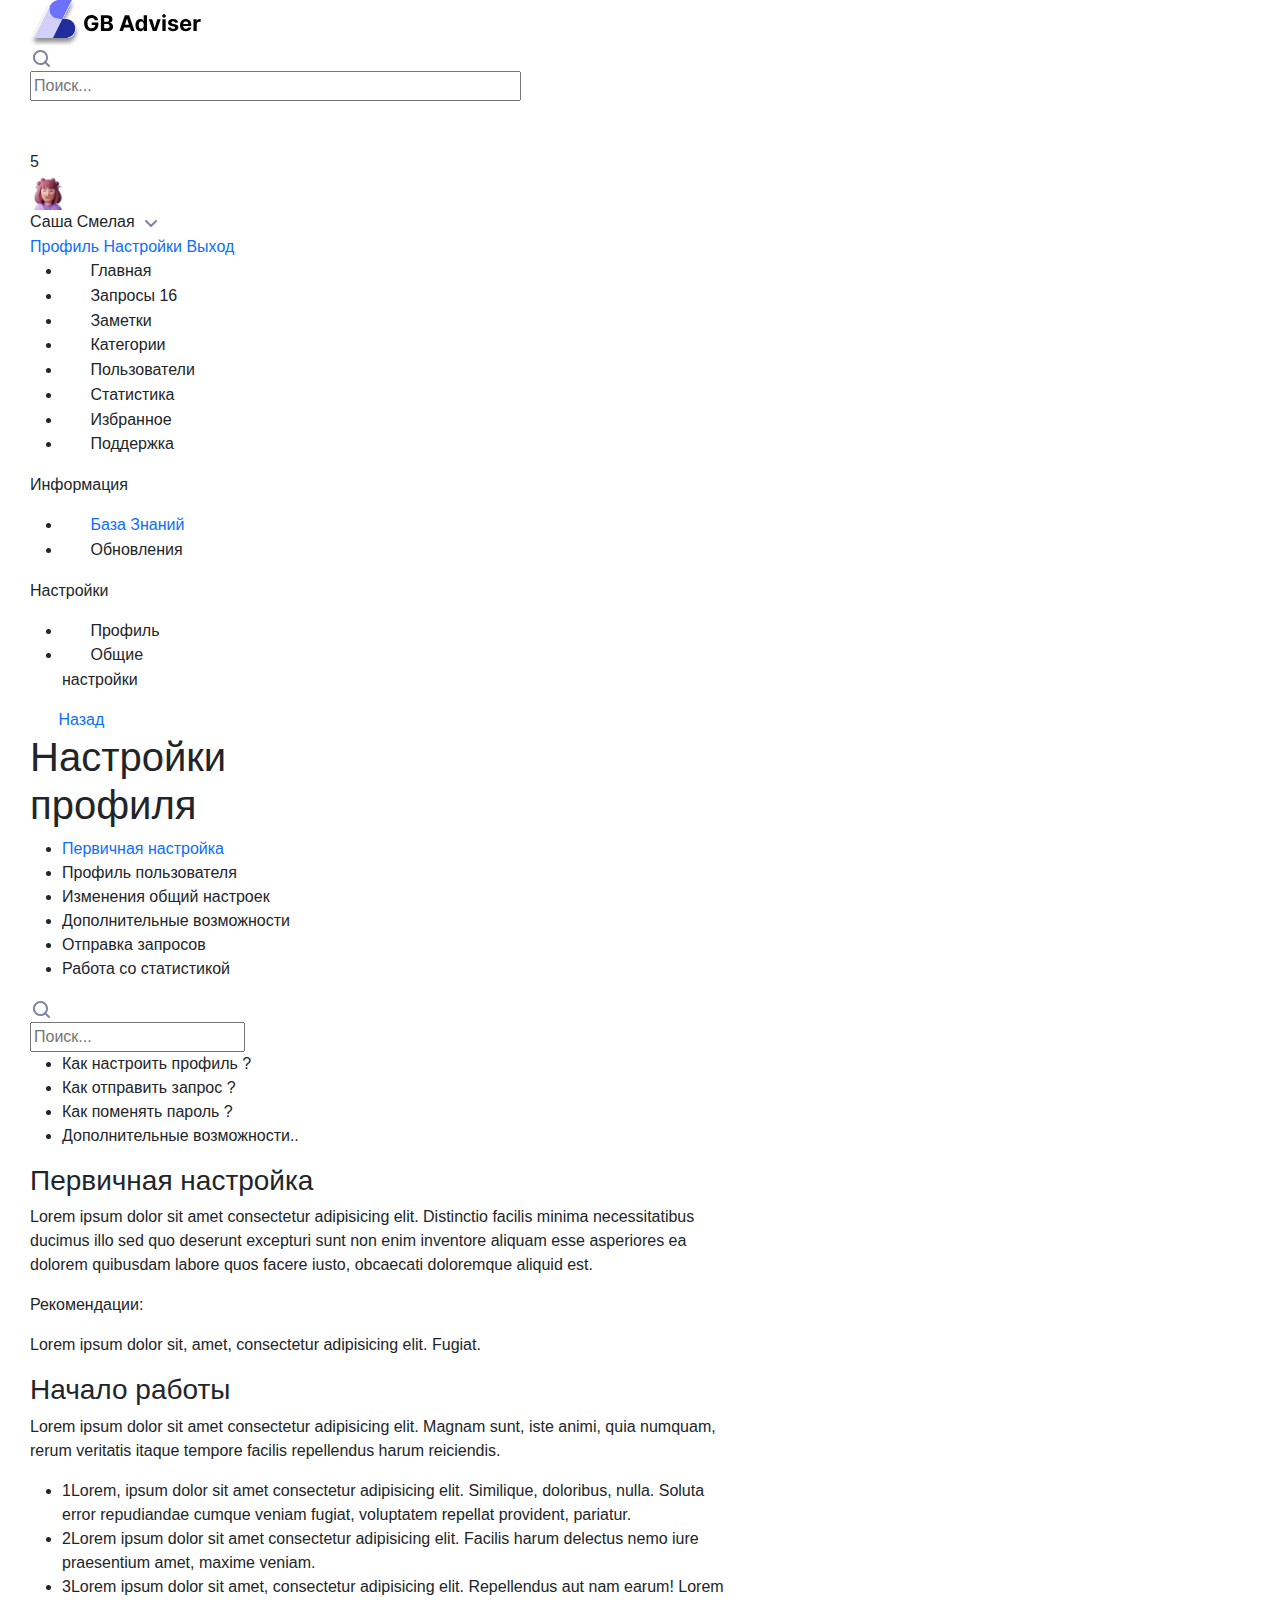
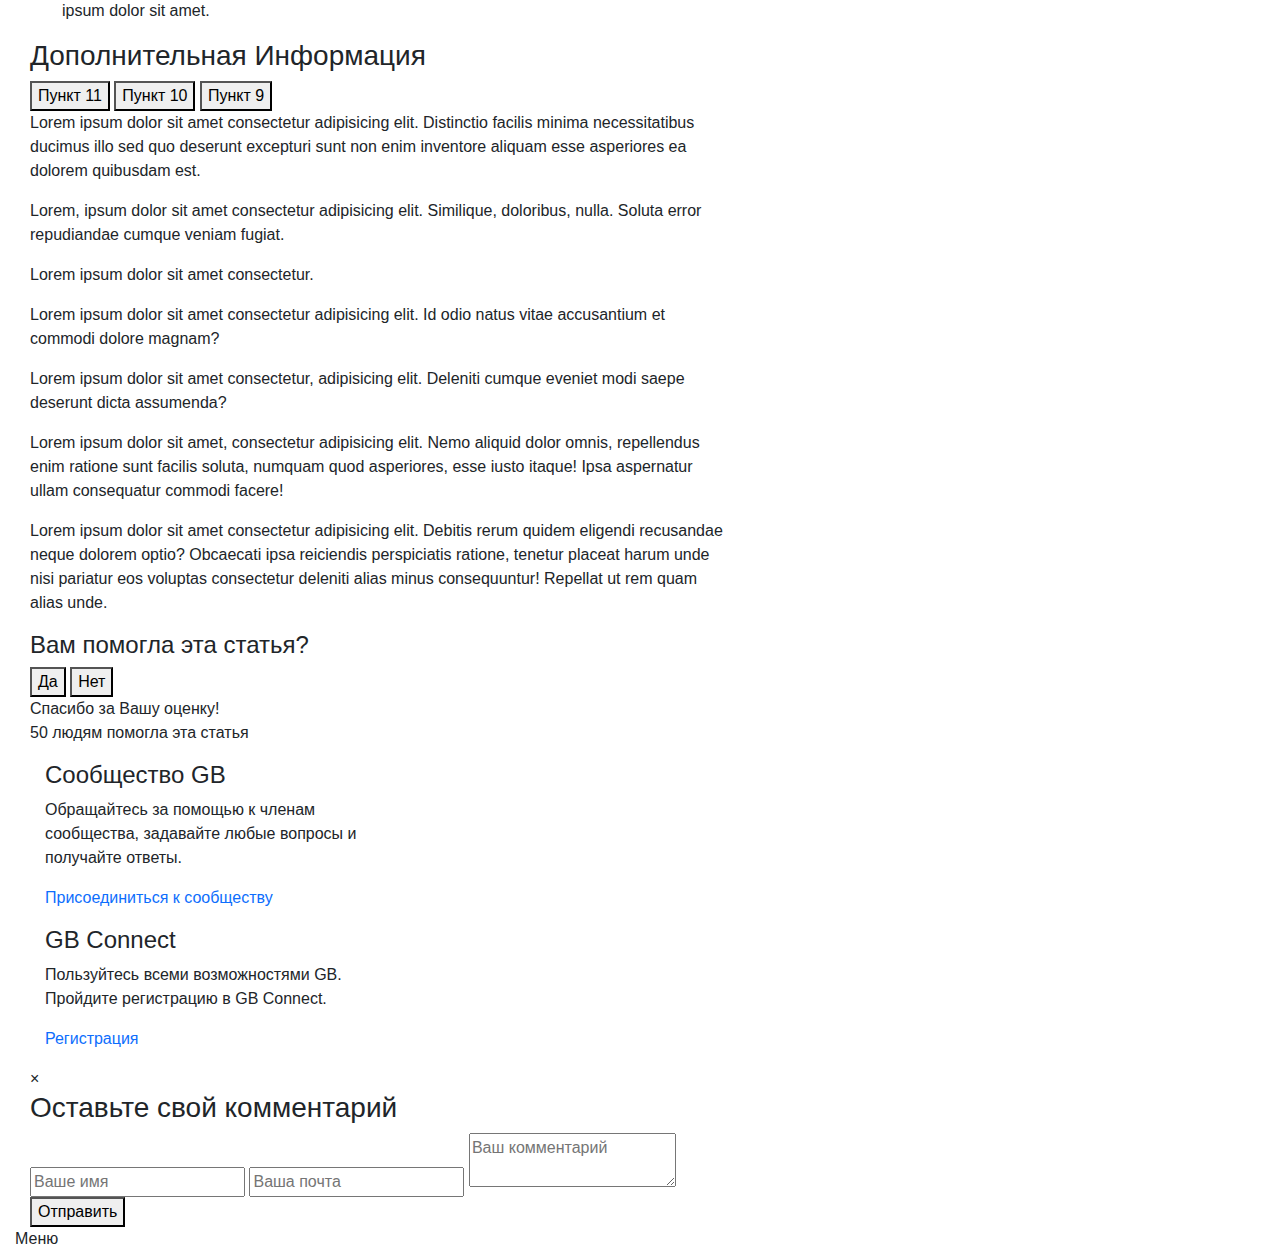
==== commit 084199de: "Update index.html" ====
--- a/index.html
+++ b/index.html
@@ -30,8 +30,8 @@
     <header class="container-fluid">
       <div class="container header-content">
         <a class="header-logo-box col-md-4 col-lg-3" href="#!">
-          <img src="/assets/images/logoImg.svg" alt="logo GB ADVISER" />
-          <img src="/assets/images/logoText.svg" alt="logo GB ADVISER" />
+          <img src="/assets/images/logo_img.svg" alt="logo GB ADVISER" />
+          <img src="/assets/images/logo_text.svg" alt="logo GB ADVISER" />
         </a>
         <div class="header-search-box col-md-4 col-lg-5">
           <div class="header-search-grid">
--- a/css/reboot.css
+++ b/css/reboot.css
@@ -0,0 +1,378 @@
+
+ *,
+ *::before,
+ *::after {
+   box-sizing: border-box;
+ }
+ 
+ body {
+   margin: 0;
+   font-family: -apple-system, BlinkMacSystemFont, "Segoe UI", Roboto, "Helvetica Neue", Arial, "Noto Sans", sans-serif, "Apple Color Emoji", "Segoe UI Emoji", "Segoe UI Symbol", "Noto Color Emoji";
+   font-size: 1rem;
+   font-weight: 400;
+   line-height: 1.5;
+   color: #212529;
+   background-color: #fff;
+   -webkit-text-size-adjust: 100%;
+   -webkit-tap-highlight-color: rgba(0, 0, 0, 0);
+ }
+ 
+ [tabindex="-1"]:focus:not(:focus-visible) {
+   outline: 0 !important;
+ }
+ 
+ hr {
+   margin: 1rem 0;
+   color: inherit;
+   background-color: currentColor;
+   border: 0;
+   opacity: 0.25;
+ }
+ 
+ hr:not([size]) {
+   height: 1px;
+ }
+ 
+ h1, h2, h3, h4, h5, h6 {
+   margin-top: 0;
+   margin-bottom: 0.5rem;
+   font-weight: 500;
+   line-height: 1.2;
+ }
+ 
+ h1 {
+   font-size: 2.5rem;
+ }
+ 
+ h2 {
+   font-size: 2rem;
+ }
+ 
+ h3 {
+   font-size: 1.75rem;
+ }
+ 
+ h4 {
+   font-size: 1.5rem;
+ }
+ 
+ h5 {
+   font-size: 1.25rem;
+ }
+ 
+ h6 {
+   font-size: 1rem;
+ }
+ 
+ p {
+   margin-top: 0;
+   margin-bottom: 1rem;
+ }
+ 
+ abbr[title],
+ abbr[data-original-title] {
+   text-decoration: underline;
+   -webkit-text-decoration: underline dotted;
+   text-decoration: underline dotted;
+   cursor: help;
+   -webkit-text-decoration-skip-ink: none;
+   text-decoration-skip-ink: none;
+ }
+ 
+ address {
+   margin-bottom: 1rem;
+   font-style: normal;
+   line-height: inherit;
+ }
+ 
+ ol,
+ ul {
+   padding-left: 2rem;
+ }
+ 
+ ol,
+ ul,
+ dl {
+   margin-top: 0;
+   margin-bottom: 1rem;
+ }
+ 
+ ol ol,
+ ul ul,
+ ol ul,
+ ul ol {
+   margin-bottom: 0;
+ }
+ 
+ dt {
+   font-weight: 700;
+ }
+ 
+ dd {
+   margin-bottom: .5rem;
+   margin-left: 0;
+ }
+ 
+ blockquote {
+   margin: 0 0 1rem;
+ }
+ 
+ b,
+ strong {
+   font-weight: bolder;
+ }
+ 
+ small {
+   font-size: 0.875em;
+ }
+ 
+ sub,
+ sup {
+   position: relative;
+   font-size: 0.75em;
+   line-height: 0;
+   vertical-align: baseline;
+ }
+ 
+ sub {
+   bottom: -.25em;
+ }
+ 
+ sup {
+   top: -.5em;
+ }
+ 
+ a {
+   color: #0d6efd;
+   text-decoration: none;
+ }
+ 
+ a:hover {
+   color: #024dbc;
+   text-decoration: underline;
+ }
+ 
+ a:not([href]), a:not([href]):hover {
+   color: inherit;
+   text-decoration: none;
+ }
+ 
+ pre,
+ code,
+ kbd,
+ samp {
+   font-family: SFMono-Regular, Menlo, Monaco, Consolas, "Liberation Mono", "Courier New", monospace;
+   font-size: 1em;
+ }
+ 
+ pre {
+   display: block;
+   margin-top: 0;
+   margin-bottom: 1rem;
+   overflow: auto;
+   font-size: 0.875em;
+ }
+ 
+ pre code {
+   font-size: inherit;
+   color: inherit;
+   word-break: normal;
+ }
+ 
+ code {
+   font-size: 0.875em;
+   color: #d63384;
+   word-wrap: break-word;
+ }
+ 
+ a > code {
+   color: inherit;
+ }
+ 
+ kbd {
+   padding: 0.2rem 0.4rem;
+   font-size: 0.875em;
+   color: #fff;
+   background-color: #212529;
+   border-radius: 0.2rem;
+ }
+ 
+ kbd kbd {
+   padding: 0;
+   font-size: 1em;
+   font-weight: 700;
+ }
+ 
+ figure {
+   margin: 0 0 1rem;
+ }
+ 
+ img {
+   vertical-align: middle;
+ }
+ 
+ svg {
+   overflow: hidden;
+   vertical-align: middle;
+ }
+ 
+ table {
+   border-collapse: collapse;
+ }
+ 
+ caption {
+   padding-top: 0.5rem;
+   padding-bottom: 0.5rem;
+   color: #6c757d;
+   text-align: left;
+   caption-side: bottom;
+ }
+ 
+ th {
+   text-align: inherit;
+ }
+ 
+ label {
+   display: inline-block;
+   margin-bottom: 0.5rem;
+ }
+ 
+ button {
+   border-radius: 0;
+ }
+ 
+ button:focus {
+   outline: 1px dotted;
+   outline: 5px auto -webkit-focus-ring-color;
+ }
+ 
+ input,
+ button,
+ select,
+ optgroup,
+ textarea {
+   margin: 0;
+   font-family: inherit;
+   font-size: inherit;
+   line-height: inherit;
+ }
+ 
+ button,
+ input {
+   overflow: visible;
+ }
+ 
+ button,
+ select {
+   text-transform: none;
+ }
+ 
+ select {
+   word-wrap: normal;
+ }
+ 
+ [list]::-webkit-calendar-picker-indicator {
+   display: none;
+ }
+ 
+ button,
+ [type="button"],
+ [type="reset"],
+ [type="submit"] {
+   -webkit-appearance: button;
+ }
+ 
+ button:not(:disabled),
+ [type="button"]:not(:disabled),
+ [type="reset"]:not(:disabled),
+ [type="submit"]:not(:disabled) {
+   cursor: pointer;
+ }
+ 
+ ::-moz-focus-inner {
+   padding: 0;
+   border-style: none;
+ }
+ 
+ input[type="date"],
+ input[type="time"],
+ input[type="datetime-local"],
+ input[type="month"] {
+   -webkit-appearance: textfield;
+ }
+ 
+ textarea {
+   overflow: auto;
+   resize: vertical;
+ }
+ 
+ fieldset {
+   min-width: 0;
+   padding: 0;
+   margin: 0;
+   border: 0;
+ }
+ 
+ legend {
+   float: left;
+   width: 100%;
+   padding: 0;
+   margin-bottom: 0.5rem;
+   font-size: 1.5rem;
+   line-height: inherit;
+   color: inherit;
+   white-space: normal;
+ }
+ 
+ mark {
+   padding: 0.2em;
+   background-color: #fcf8e3;
+ }
+ 
+ progress {
+   vertical-align: baseline;
+ }
+ 
+ ::-webkit-datetime-edit {
+   overflow: visible;
+   line-height: 0;
+ }
+ 
+ [type="search"] {
+   outline-offset: -2px;
+   -webkit-appearance: textfield;
+ }
+ 
+ ::-webkit-search-decoration {
+   -webkit-appearance: none;
+ }
+ 
+ ::-webkit-color-swatch-wrapper {
+   padding: 0;
+ }
+ 
+ ::-webkit-file-upload-button {
+   font: inherit;
+   -webkit-appearance: button;
+ }
+ 
+ output {
+   display: inline-block;
+ }
+ 
+ summary {
+   display: list-item;
+   cursor: pointer;
+ }
+ 
+ template {
+   display: none;
+ }
+ 
+ main {
+   display: block;
+ }
+ 
+ [hidden] {
+   display: none !important;
+ }
